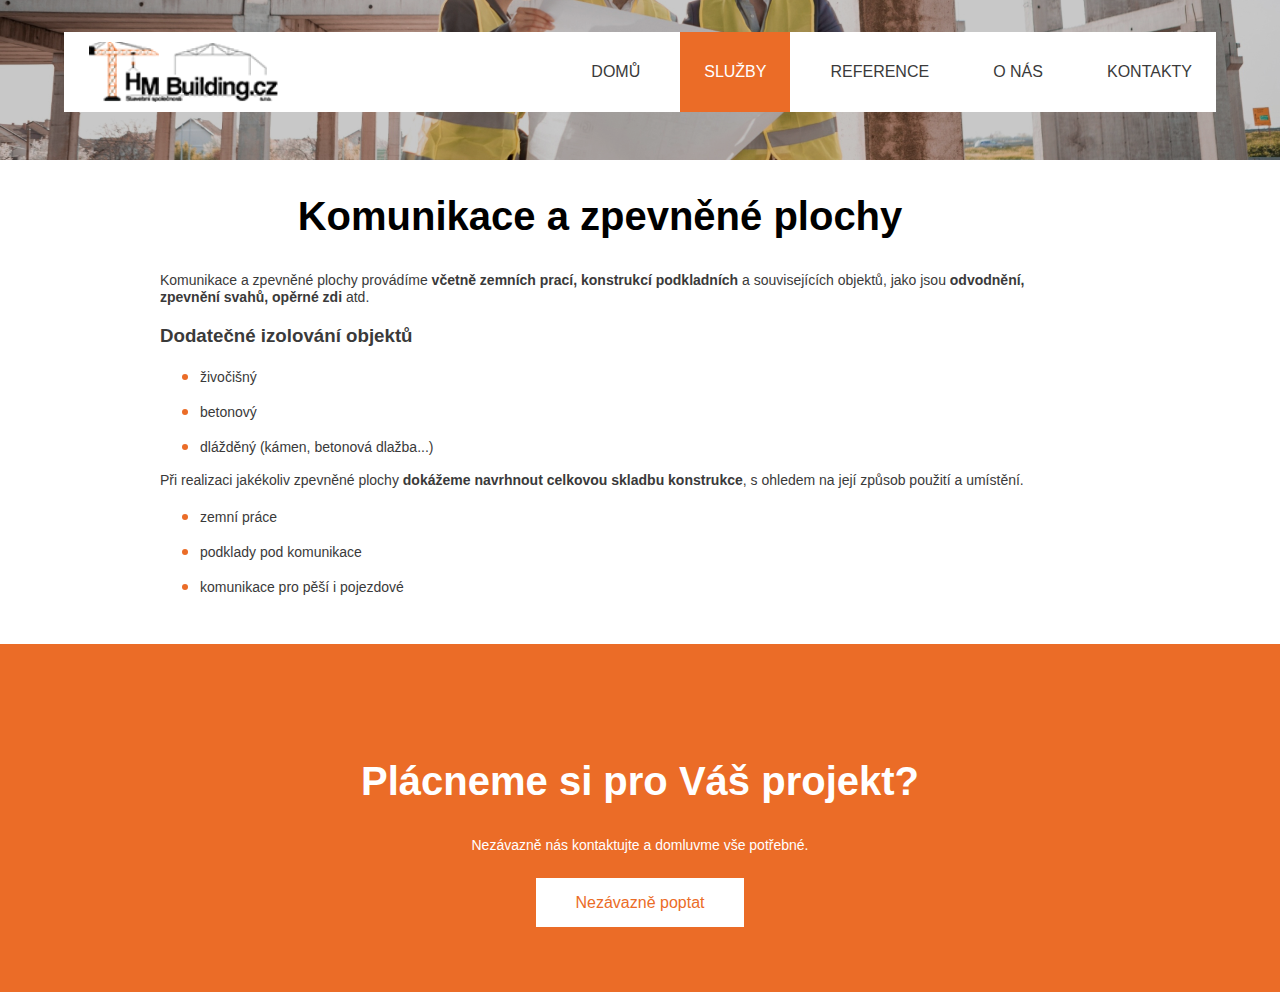
==== komunikace.html @ b9874327 "brácho proč všechno nechávám na poslední chvíli :(" ====
<!DOCTYPE html>
<html lang="cs">
<head>
    <meta charset="UTF-8">
    <meta http-equiv="X-UA-Compatible" content="IE=edge">
    <meta name="viewport" content="width=device-width, initial-scale=1.0">
    <link rel="stylesheet" href="./css/normalize.css">
    <link rel="stylesheet" href="./css/main.css">
    <title>HM Building.cz s.r.o.</title>
</head>
<body>
    <header>
        <div class="title__small">
                <div class="navbar">
            <img src="./media/logo.png" alt="logo" class="logo">
                    <ul class="menu">
                        <li><a href="./index.html" >DOMŮ</a></li>
                        <li><a href="./index.html#popis" class="active">SLUŽBY</a></li>
                        <li><a href="./reference.html">REFERENCE</a></li>
                        <li><a href="./onas.html" >O NÁS</a></li>
                        <li><a href="./kontakt.html">KONTAKTY</a></li>                
                    </ul>
                </div>
                <div class="hamburger-menu">
                <img src="./media/logo.png" alt="logo" class="logo">

                </div>
        </div>
    </header>
    <div class="main">
        <h2>Komunikace a zpevněné plochy</h2>
        <p>Komunikace a zpevněné plochy provádíme <b>včetně zemních prací, konstrukcí podkladních</b> a souvisejících objektů, jako jsou <b>odvodnění, zpevnění svahů, opěrné zdi</b> atd.</p>
    <div class="reko__seznamy">
        <h3>Dodatečné izolování objektů</h3>
        <ul class="prumstav">
            <li><p>živočišný</p></li>
            <li><p>betonový</p></li>
            <li><p>dlážděný (kámen, betonová dlažba...)</p></li>
        </ul>
        <p>Při realizaci jakékoliv zpevněné plochy <b>dokážeme navrhnout celkovou skladbu konstrukce</b>, s ohledem na její způsob použití a umístění.</p>
        <ul class="prumstav">
            <li><p>zemní práce</p></li>
            <li><p>podklady pod komunikace</p></li>
            <li><p>komunikace pro pěší i pojezdové</p></li>
        </ul>
    </div>    
    </div>
    <footer class="footer">
        <h2>Plácneme si pro Váš projekt?</h2>
        <p>Nezávazně nás kontaktujte a domluvme vše potřebné.</p>
        <div class="btn4"><a class="btn4__content" href="./kontakt.html">Nezávazně poptat</a></div>


    </footer>
    
    
</body>
</html>
---- css/main.css ----
:root{
    --black: #000000DE;
    --darkgray: #3a3a3a;
    --orange: #EB6C27;
    --gray: #8888;
    --white: #ffff;
}


html {
    font-family: 'Open Sans', sans-serif;
    margin: 0px;
}
.title {
    background-image: url(../media/pageheader-1920w.jpg);
    background-color: rgb(200, 200, 200);
    background-blend-mode: multiply;
    min-height: 43rem;
    background-position: center;
    background-repeat: no-repeat;
    background-size:cover;
    position: relative;
    padding-top: 3rem;
}
.title__small {
    background-image: url(../media/pageheader-1920w.jpg);
    background-color: rgb(200, 200, 200);
    background-blend-mode: multiply;
    min-height: 8rem;
    background-position: center;
    background-repeat: no-repeat;
    background-size:cover;
    background-position-y:center;
    padding-top: 2rem;
}
p{
    color:var(--darkgray);
    font-size: 14px;
    line-height: 17px;
    font-weight: 400;
}

p > mark{
    color:var(--black);
    background-color: rgba(0, 0, 0, 0);
    font-weight: bold;
}
.title > h1{
    display: flex;
    font-weight: 800;
    font-size: 5rem;
    line-height: 41px;
    color: var(--white);
    justify-content: center;
    align-items: center;
}

.title > h2 {
    display: flex;
    font-weight:300;
    font-size: 3rem;
    line-height: 27px;
    color: var(--white);
    justify-content: center;
    align-items: center;
}
.title > div > a {
    font-weight:300;
    font-size: 1.5em;
    padding: 1rem;
    margin-top: 1rem;
    color: var(--white);
    background-color: #EB6C27;
    text-decoration: none;
}
.title > div {
    text-align: center;
}
.popis {
    text-align: center;
}
.popis > h2{
    font-weight: 700;
    font-size: 3rem;
}
.popis p {
    max-width: 44rem;
    margin-left: auto;
    margin-right: auto;
}

.popis > h2 > mark{
    color: var(--orange);
    background-color: var(--white);
}

.banner > h2{
    font-weight: 700;
    font-size: 17px;
    line-height: 21px;
}

.gallery2 > h2{
    font-weight: 700;
    font-size: 22px;
    line-height: 30px;
}
.gallery2 > p{
    font-weight: 400;
    font-size: 12px;
    line-height: 16px;
}



.header > img{
    width: 127px;
    height: 44px;
}

.logo{
    display: flex;
    height: 75%;
    margin-right: auto;
    align-self: center;
}
.navbar {
    position: initial;
    width: fit-content;
    display: flex;
    list-style-type: none;
    height: 5rem;
    background-color: #ffffff;
    margin-left: auto;
    margin-right: auto;
    overflow: hidden;
    width: 90%;
    margin-bottom: 18rem;
}
.menu {
    display: flex;
    list-style-type: none;
    justify-content: center;
    align-items: center;
    margin: 0px;
    height: 5rem;

}
.menu > li {
    display: inline-block;

}
.menu > li a {
    margin-left: 1rem;
    text-decoration: none;
    color: var(--darkgray);
    padding-top: 3rem;
    padding-bottom: 3rem;
    padding-left: 1.5rem;
    padding-right: 1.5rem;
}
.active {
    color: white;
    background-color: #EB6C27;
}
li > a.active {
    color:white;
}
.galerie__item {
    display: inline-flex;
    width: 70%;
    margin-top: 1rem;
    margin-bottom: 1rem;
}
.galerie__item_inverted {
    display: inline-flex;
    width: 70%;
    flex-direction: row-reverse;
    margin-top: 1rem;
    margin-bottom: 1rem;
}
.galerie__item > img, .galerie__item_inverted > img{
    width: 50%;
    border-radius: 0px 0px 50px 0px;
}
.galerie__item_inverted > img{
    width: 50%;
    border-radius: 0px 0px 0px 50px;
}
.galerie__item .galerie__item_text {
    width: 100%;
    text-align: left;
    margin-left: 3rem;
}
.galerie__item_inverted .galerie__item_text {
    margin-right: 3rem;
    text-align: left;
    width: 100%;
}
.galerie__item_text .btn__vice{
    color: #EB6C27;
    background-color: white;
    border: 2px #EB6C27 dashed;
    padding: 0.7rem;
    margin-top: 2rem;
    text-decoration: none;
}
.galerie {
    text-align: center;
}
.galerie__item_div {
    margin-top: 2rem;
}
.banner {
    background-image: url(../media/background-CTAblock-4460w.jpg);
    background-color: #787878;
    background-blend-mode: multiply;
    background-size: cover;
    background-clip: border-box;
    background-position-y: center;
}

.banner__content {
    color: white;
    font-weight: bold;
    padding: 9rem;
    font-size: 0.8rem;
}
.banner .btn2 {
    padding: 1rem;
    padding-left: 4rem;
    padding-right: 4rem;
    background-color: #EB6C27;
    font-weight: 200;
    color: white;
}
.ref{
    display: flex;
    flex-direction: column;
    justify-content: center;
    align-items: center;
    text-align: center;
	
}
.ref .btn--primary-new{
    padding: 12px 50px;
}
.ref__contents{
    display: flex;
    flex-wrap: wrap;
    gap: 30px;
    justify-content: center;
    margin-top: 2em;
	margin-bottom: 80px;
}
.ref-content{
    position: relative;
    width: 30rem;
    margin: 0;
}
.ref-content__img{
    display: block;
    width: 100%;
}

.ref-content__active {
    position: absolute;

    top: 0;
    left: 0;
    height: 100%;
    width: 100%;
    visibility: hidden;
    
    background-color: rgba(235, 108, 27, 0.8);

    display: flex;
    align-items: center;
    flex-direction: column;
    justify-content: center;
}
.ref-content:hover .ref-content__active {
    visibility: visible;
}
.ref--text{
    max-width: 50%;
}
.ref-content__active p, h3 {
    color: white;
}
.btn3 {
    text-align: center;
}
.btn3__content{
    padding: 1rem;
    background-color: #EB6C27;
    color: white;
}
footer {
    background-color: #EB6C27;
    padding: 5rem;
    margin-top: 3rem;
}
footer p, footer h2, footer h3, footer h4 {
    background-color: #EB6C27;
    color: white;
    text-align: center;
} 
@media screen and (min-width: 1055px){
    .main h2 {
        text-align: center;
    }
    .main {
        margin-left: 10rem;
        margin-right: 15rem;
    }
    .hamburger-menu {
        display: none;
    }
    .ref__popis {
        text-align: center;
    }
    .title__small_index {
        display: none;
    }
    .hamburger {
        display: none;
    }
    .kontakt__text {
        text-align: center;
        font-size: 1rem;
        margin-bottom: 5rem;
        margin-top: 5rem;
    }
    .kontakt__content {
        display: inline-flex;
        width: 100%;
        align-items: center;
        margin-left: auto;
        margin-right: auto;
    }
    .kontakt__content_udaje {
        font-weight: bold;
        height: 100%;
        width: 50%;
        padding: 0px;
    }
    .kontakt__content_udaje li {
        margin-top: 2rem;
        list-style: none;
    }
    .kontakt__content_udaje li a {
        text-decoration: none;
        color: #EB6C27;
    
    }
    .kontakt__main {
        text-align: center;
    }
    .icon_circle {
        display: flex;
        align-items: center;
        margin-left: 10rem;
        color: #EB6C27;
        font-size: 1.5rem;
    }
    .icon_circle::before {
        display: flex;
        background-color: var(--orange);
        padding: 1rem;
        border-radius: 100%;
        float: left;
        width: 1.5rem;
        height: 1.5rem;
        margin-right: 2rem;
    }
    .call::before {
        content: url(../media/call_24px_outlined.svg);
    }
    .mail::before {
        content: url(../media/email_24px_outlined.svg);
    }
    .location::before {
        content: url(../media/location_on_24px_outlined.svg);
    }
    .kontakt__content_img {
        width: 50%;
        float: right;
        background: linear-gradient(0deg, rgba(235, 108, 39, 0.6), rgba(235, 108, 39, 0.6));
    }
    .kontakt__content_img_white {
        display: none;
    }
    .kontakt__content_orange {
        position:relative;
        background-color: #EB6C27;
        background-position-x: right;
    }
    .kontakt__main h2 {
        font-size: 3rem;
    }
    .kontakt__formular {
        margin-left: 10rem;
        text-align: left;
    }
    .kontakt__btn3 {
        text-align: left;
        margin-top: 2rem;
        margin-bottom: 10rem;
    }
    .kontakt__btn3 a {
        text-decoration: none;
    }
    
    .kontakt__formular_nabidkanadpis {
        display: block;
    }
    .kontakt__formular input {
        width: 25rem;
        height: 3rem;
        text-align: left;
        border: 2px #EB6C27 solid;
    }
    .kontakt__formular_nabidka select{
        padding-left: 0.2rem;
        width: 25.5rem;
        height: 3.375rem;
        text-align: left;
        border: 2px #EB6C27 solid;
    }
    .kontakt__formular p, .kontakt__formular label {
        font-weight: bold;
        font-size: 1rem;
        margin-bottom: 1rem;
        margin-top: 1rem;
        color: var(--black);
    }
    .kontakt__formular textarea {
        border: 2px #EB6C27 solid;
        width: 25rem;
        height: 3rem;
    }
    .kontakt__formular_nadpis p, .kontakt__formular_nadpis h3 {
        margin-left: 10rem;
    }
    .kontakt__formular_nadpis p{
        margin-left: 10rem;
    }
}
.main li {
    color: #EB6C27;
    font-size: 1.5rem;
}  
@media screen and (max-width: 1055px){
    .hamburger-menu {
        position: initial;
        width: fit-content;
        display: flex;
        list-style-type: none;
        height: 5rem;
        background-color: #ffffff;
        margin-left: auto;
        margin-right: auto;
        overflow: hidden;
        width: 90%;
        
    }
    .hamburger {
    display: flex;
    align-self: center;
    flex-direction: column;
    align-items: center;
    display: none;
    text-decoration: none;
    color: var(--darkgray);
    }

    .hamburger::after {
        content: url(../media/hamburger.svg);
    }


    @media screen and (max-width: 1055px) {
        .hamburger { 
            display: flex;
        } 
        .hamburger-menu--hidden {
            z-index: -1;
        }
    }
    .logo{
        display: flex;
        height: 50%;
        margin-right: auto;
        align-self: center;
    }
    .main{
        margin-left: 1rem;
        margin-right: 1rem;
    }
    .navbar {
        display: none;
    }
    .title {
        min-height: 15rem;
        display:grid;
        grid-template-rows: 1fr 3rem 2rem;
        grid-template-columns: 1fr;
        background-size: 200%;
    }
    .title h1 {
        font-size: 170%;
        align-items: flex-end;
        margin: 0px;
    }
    .title h2 {
        font-size: 120%;
        margin: 0px;
        font-weight: 200;
    }
    .title__btn {
        display: none;
    }
    .title__small {
        background-color: white;
        background-image: none;
        min-height: 5rem;
        padding-top: 0rem;
    }
    .title__small img {
        width: 50%;
        height: 50%;
    }
    .ref__popis, .ref-content {
        margin-left: 1rem;
        margin-right: 1rem;
    }
    .galerie__item, .galerie__item_inverted {
        display:inline-block;
        width: 90%;
        margin-bottom: 2rem;
    }
    .galerie__item .galerie__item_text, .galerie__item_inverted .galerie__item_text {
        margin: 0px;
    }
    .galerie__item > img, .galerie__item_inverted > img {
        width: 100%;
    }
    .banner {
        display: flex;
        min-height: 20rem;
        align-items: center;
        padding: 1rem;
    }
    .banner__content {
        padding: 0px;
    }
    .ref-content{
        width: 80%;
    }
    .ref-content__active {
        height: 100%;
        width: 100%;
    }
    .btn4 .btn4__content{
        padding: 0.8rem;
        padding-left: 1rem;
        padding-right: 1rem;
        font-size: 0.8rem;
        width: 80%;
        background-color: white;
        color: var(--orange);
        text-decoration: none;
    }
    .kontakt__text {
        text-align: center;
    }
    .kontakt__content {
        width: 100%;
        align-items: center;
        margin-left: auto;
        margin-right: auto;
    }
    .kontakt__content_udaje {
        font-weight: bold;
        height: 100%;
        padding: 0px;
    }
    .kontakt__content_udaje li {
        margin-top: 2rem;
        list-style: none;
    }
    .kontakt__content_udaje li a {
        text-decoration: none;
        color: #EB6C27;
    
    }
    .kontakt__main {
        text-align: center;
    }
    .icon_circle {
        display: flex;
        align-items: center;
        margin-left: 1rem;
        color: #EB6C27;
        font-size: 1.5rem;
    }
    .icon_circle::before {
        display: flex;
        background-color: var(--orange);
        padding: 1rem;
        border-radius: 100%;
        float: left;
        width: 1.5rem;
        height: 1.5rem;
        margin-right: 1rem;
    }
    .call::before {
        content: url(../media/call_24px_outlined.svg);
    }
    .mail::before {
        content: url(../media/email_24px_outlined.svg);
    }
    .location::before {
        content: url(../media/location_on_24px_outlined.svg);
    }
    .kontakt__content_img {
        display: none;
    }
    .kontakt__content_img_white {
        width: 100%;
        margin-top: 2rem;
    }
    .kontakt__content_orange {
        position:relative;
        background-color: #EB6C27;
        background-position-x: right;
    }
    .kontakt__main h2{
        font-size: 2rem;
        text-align: left;
        margin-left: 1rem;
    }
    .kontakt__text{
        font-size: 1rem;
        text-align: left;
        margin-left: 1rem;
        margin-right: 1rem;
    }
    .kontakt__formular {
        margin-left: 1rem;
        text-align: left;
    }
    .kontakt__btn3 {
        text-align: left;
        margin-top: 2rem;
        margin-bottom: 10rem;
    }
    .kontakt__btn3 a {
        text-decoration: none;
    }
    
    .kontakt__formular_nabidkanadpis {
        display: block;
    }
    .kontakt__formular input {
        width: 17rem;
        height: 3rem;
        text-align: left;
        border: 2px #EB6C27 solid;
    }
    .kontakt__formular_nabidka select{
        padding-left: 0.2rem;
        width: 17.5rem;
        height: 3.375rem;
        text-align: left;
        border: 2px #EB6C27 solid;
    }
  .kontakt__formular label {
        font-weight: bold;
        font-size: 1rem;
        margin-bottom: 1rem;
        margin-top: 1rem;
        color: var(--black);
    }
    .kontakt__formular textarea {
        border: 2px #EB6C27 solid;
        width: 17rem;
        height: 7rem;
    }
    .kontakt__formular_nadpis p, .kontakt__formular_nadpis h3 {
        margin-left: 1rem;
    }
}
.btn4 {
    text-align: center;
    margin-top: 2.5rem;
}
.btn4__content{
    padding: 1rem;
    padding-left: 2.5rem;
    padding-right: 2.5rem;
    font-size: 1rem;
    background-color: white;
    color: var(--orange);
    text-decoration: none;
}
.nostavby__text {
    max-width: 58rem;
}
.banner__content h2 {
    font-size: 1.3rem;
}
.banner .btn2 {
    padding: 0.8rem;
    padding-left: 2.5rem;
    font-size: 1rem;
    padding-right: 2.5rem;
}
.banner__btn {
    margin-top: 2rem;
}
.body a {
    text-decoration: none;
}
h2 {
    font-size: 2.5rem;
}
.galerie__item h3, .galerie__item_inverted h3 {
    font-size: 2rem;
    color: #262626;
}
.icon_circle {
    text-align: left;
}
.kontakt__content {
    margin-bottom: 6rem;
}
.kontakt__formular_nadpis p, .kontakt__formular_nadpis h3 {
    color: black;
    text-align: left;
    margin-bottom: 1rem;
}
.kontakt__formular_nadpis h3 {
    font-size: 1.5rem;
}
.prumstav ul, .prumstav li {
    font-size: 1.2rem;
    color: var(--darkgray);
    list-style:disc ;
}
.prumstav li {
    color: var(--orange);
}
.reko__seznamy h3 {
    color: var(--darkgray);
    font-weight: bold;
}
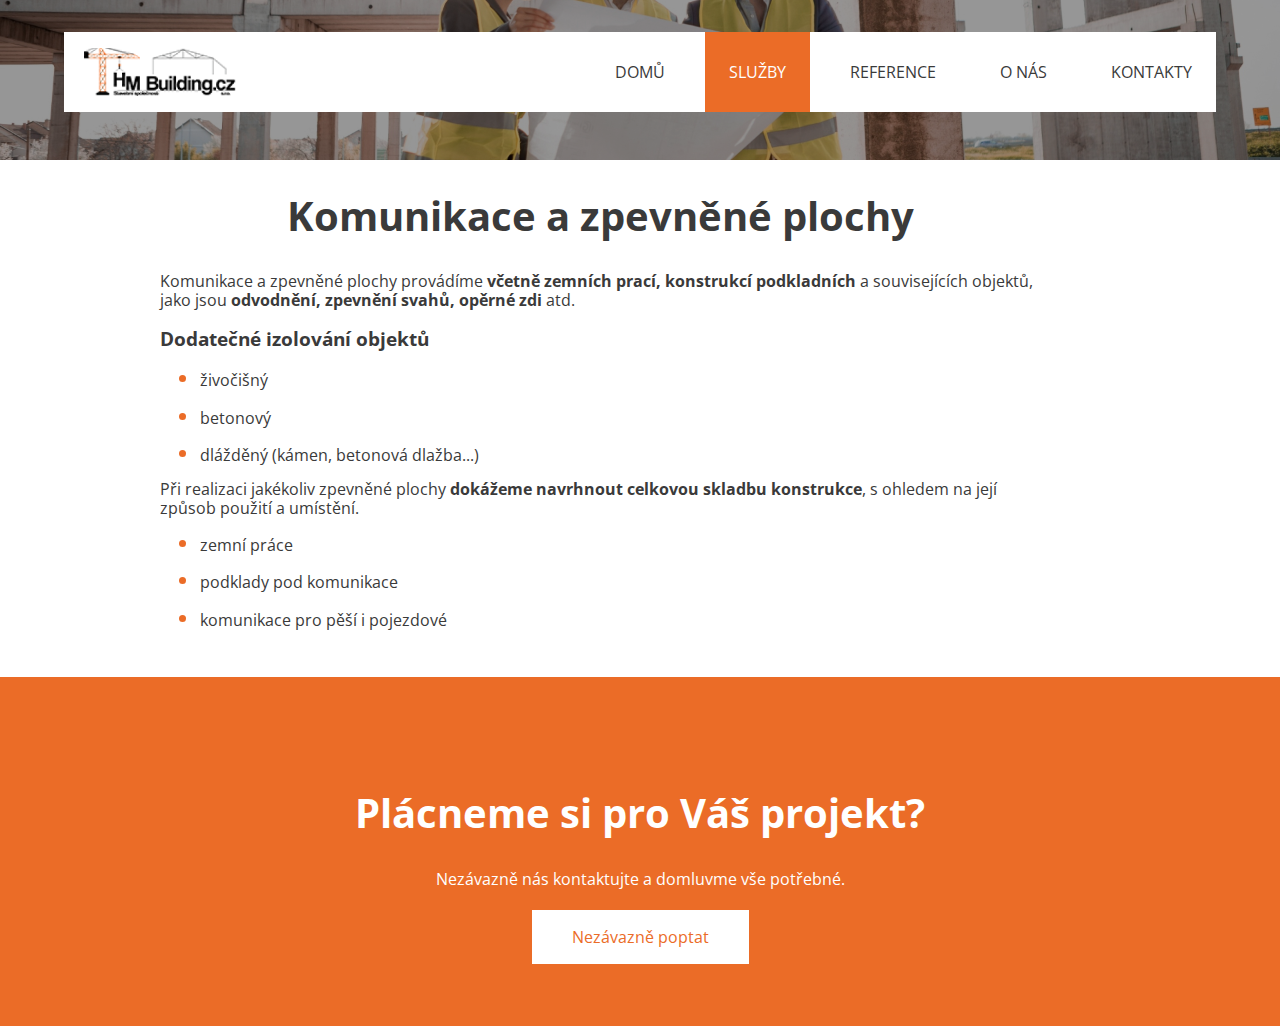
==== commit 7bf79dec: "už nevim no fakt" ====
--- a/komunikace.html
+++ b/komunikace.html
@@ -12,7 +12,7 @@
     <header>
         <div class="title__small">
                 <div class="navbar">
-            <img src="./media/logo.png" alt="logo" class="logo">
+                    <a href="./index.html" class="logo__odkaz"><img src="./media/logo.png" alt="logo" class="logo"></a>
                     <ul class="menu">
                         <li><a href="./index.html" >DOMŮ</a></li>
                         <li><a href="./index.html#popis" class="active">SLUŽBY</a></li>
--- a/css/main.css
+++ b/css/main.css
@@ -1,3 +1,4 @@
+@import url('https://fonts.googleapis.com/css2?family=Open+Sans:ital,wght@0,300;0,400;0,500;0,600;0,700;0,800;1,300;1,400;1,500;1,600;1,700;1,800&display=swap');
 :root{
     --black: #000000DE;
     --darkgray: #3a3a3a;
@@ -5,15 +6,13 @@
     --gray: #8888;
     --white: #ffff;
 }
-
-
 html {
-    font-family: 'Open Sans', sans-serif;
-    margin: 0px;
+    font-family: 'Open Sans';
+    font-size: 1rem;
 }
 .title {
     background-image: url(../media/pageheader-1920w.jpg);
-    background-color: rgb(200, 200, 200);
+    background-color: rgb(150, 150, 150);
     background-blend-mode: multiply;
     min-height: 43rem;
     background-position: center;
@@ -24,7 +23,7 @@
 }
 .title__small {
     background-image: url(../media/pageheader-1920w.jpg);
-    background-color: rgb(200, 200, 200);
+    background-color: rgb(150, 150, 150);
     background-blend-mode: multiply;
     min-height: 8rem;
     background-position: center;
@@ -35,8 +34,7 @@
 }
 p{
     color:var(--darkgray);
-    font-size: 14px;
-    line-height: 17px;
+    font-size: 1rem;
     font-weight: 400;
 }
 
@@ -45,26 +43,21 @@
     background-color: rgba(0, 0, 0, 0);
     font-weight: bold;
 }
-.title > h1{
-    display: flex;
+.title__hlavni_nadpis{
     font-weight: 800;
     font-size: 5rem;
-    line-height: 41px;
     color: var(--white);
-    justify-content: center;
-    align-items: center;
-}
-
-.title > h2 {
-    display: flex;
+    text-align: center;
+}
+
+.title__hlavni_nadpis > span {
+    display:block;
+    margin-top: 3rem;
     font-weight:300;
     font-size: 3rem;
-    line-height: 27px;
     color: var(--white);
-    justify-content: center;
-    align-items: center;
-}
-.title > div > a {
+}
+.title__btn-popis {
     font-weight:300;
     font-size: 1.5em;
     padding: 1rem;
@@ -73,9 +66,10 @@
     background-color: #EB6C27;
     text-decoration: none;
 }
-.title > div {
+.title__btn {
     text-align: center;
 }
+
 .popis {
     text-align: center;
 }
@@ -94,39 +88,21 @@
     background-color: var(--white);
 }
 
-.banner > h2{
+.banner__content h2{
     font-weight: 700;
-    font-size: 17px;
-    line-height: 21px;
-}
-
-.gallery2 > h2{
-    font-weight: 700;
-    font-size: 22px;
-    line-height: 30px;
-}
-.gallery2 > p{
-    font-weight: 400;
-    font-size: 12px;
-    line-height: 16px;
-}
-
-
-
-.header > img{
-    width: 127px;
-    height: 44px;
-}
-
-.logo{
+    font-size: 1.5rem;
+    color: white;
+}
+
+
+.logo__odkaz {
     display: flex;
-    height: 75%;
+    height: 60%;
     margin-right: auto;
     align-self: center;
 }
 .navbar {
     position: initial;
-    width: fit-content;
     display: flex;
     list-style-type: none;
     height: 5rem;
@@ -153,6 +129,7 @@
 .menu > li a {
     margin-left: 1rem;
     text-decoration: none;
+    text-transform: uppercase;
     color: var(--darkgray);
     padding-top: 3rem;
     padding-bottom: 3rem;
@@ -169,6 +146,7 @@
 .galerie__item {
     display: inline-flex;
     width: 70%;
+    height: 70%;
     margin-top: 1rem;
     margin-bottom: 1rem;
 }
@@ -179,31 +157,31 @@
     margin-top: 1rem;
     margin-bottom: 1rem;
 }
-.galerie__item > img, .galerie__item_inverted > img{
+.galerie__item  img, .galerie__item_inverted  img{
     width: 50%;
     border-radius: 0px 0px 50px 0px;
 }
-.galerie__item_inverted > img{
+.galerie__item_inverted  img{
     width: 50%;
     border-radius: 0px 0px 0px 50px;
 }
 .galerie__item .galerie__item_text {
-    width: 100%;
     text-align: left;
     margin-left: 3rem;
 }
 .galerie__item_inverted .galerie__item_text {
     margin-right: 3rem;
     text-align: left;
-    width: 100%;
 }
 .galerie__item_text .btn__vice{
     color: #EB6C27;
     background-color: white;
-    border: 2px #EB6C27 dashed;
     padding: 0.7rem;
+    padding-left: 2rem;
+    padding-right: 2rem;
     margin-top: 2rem;
     text-decoration: none;
+    background-image: url("data:image/svg+xml,%3csvg width='100%25' height='100%25' xmlns='http://www.w3.org/2000/svg'%3e%3crect width='100%25' height='100%25' fill='none' stroke='%23EB6C27FF' stroke-width='3' stroke-dasharray='15%2c 10' stroke-dashoffset='31' stroke-linecap='square'/%3e%3c/svg%3e");
 }
 .galerie {
     text-align: center;
@@ -211,6 +189,7 @@
 .galerie__item_div {
     margin-top: 2rem;
 }
+
 .banner {
     background-image: url(../media/background-CTAblock-4460w.jpg);
     background-color: #787878;
@@ -234,60 +213,7 @@
     font-weight: 200;
     color: white;
 }
-.ref{
-    display: flex;
-    flex-direction: column;
-    justify-content: center;
-    align-items: center;
-    text-align: center;
-	
-}
-.ref .btn--primary-new{
-    padding: 12px 50px;
-}
-.ref__contents{
-    display: flex;
-    flex-wrap: wrap;
-    gap: 30px;
-    justify-content: center;
-    margin-top: 2em;
-	margin-bottom: 80px;
-}
-.ref-content{
-    position: relative;
-    width: 30rem;
-    margin: 0;
-}
-.ref-content__img{
-    display: block;
-    width: 100%;
-}
-
-.ref-content__active {
-    position: absolute;
-
-    top: 0;
-    left: 0;
-    height: 100%;
-    width: 100%;
-    visibility: hidden;
-    
-    background-color: rgba(235, 108, 27, 0.8);
-
-    display: flex;
-    align-items: center;
-    flex-direction: column;
-    justify-content: center;
-}
-.ref-content:hover .ref-content__active {
-    visibility: visible;
-}
-.ref--text{
-    max-width: 50%;
-}
-.ref-content__active p, h3 {
-    color: white;
-}
+
 .btn3 {
     text-align: center;
 }
@@ -319,6 +245,9 @@
     }
     .ref__popis {
         text-align: center;
+        max-width: 45rem;
+        margin-left: auto;
+        margin-right: auto;
     }
     .title__small_index {
         display: none;
@@ -334,7 +263,6 @@
     }
     .kontakt__content {
         display: inline-flex;
-        width: 100%;
         align-items: center;
         margin-left: auto;
         margin-right: auto;
@@ -445,6 +373,65 @@
     }
     .kontakt__formular_nadpis p{
         margin-left: 10rem;
+    }
+    .galerie__item_img {
+        flex-basis: 50%;
+        width: 100%;
+        height: 100%;
+    }
+    .ref{
+        display: flex;
+        flex-direction: column;
+        justify-content: center;
+        align-items: center;
+        text-align: center;
+        
+    }
+    .ref .btn--primary-new{
+        padding: 12px 50px;
+    }
+    .ref__contents{
+        display: flex;
+        flex-wrap: wrap;
+        gap: 30px;
+        justify-content: center;
+        margin-top: 2em;
+        margin-bottom: 80px;
+    }
+    .ref-content{
+        position: relative;
+        width: 30rem;
+        margin: 0;
+    }
+    .ref-content__img{
+        display: block;
+        width: 100%;
+    }
+    
+    .ref-content__active {
+        position: absolute;
+        text-decoration: none;
+        top: 0;
+        left: 0;
+        height: 100%;
+        width: 100%;
+        visibility: hidden;
+        
+        background-color: rgba(235, 108, 27, 0.8);
+    
+        display: flex;
+        align-items: center;
+        flex-direction: column;
+        justify-content: center;
+    }
+    .ref-content:hover .ref-content__active {
+        visibility: visible;
+    }
+    .ref--text{
+        max-width: 50%;
+    }
+    .ref-content__active p, .ref-content__active h3 {
+        color: white;
     }
 }
 .main li {
@@ -504,17 +491,16 @@
     .title {
         min-height: 15rem;
         display:grid;
-        grid-template-rows: 1fr 3rem 2rem;
+        grid-template-rows: 1fr;
         grid-template-columns: 1fr;
         background-size: 200%;
     }
-    .title h1 {
-        font-size: 170%;
-        align-items: flex-end;
-        margin: 0px;
-    }
-    .title h2 {
-        font-size: 120%;
+    .title__hlavni_nadpis {
+        font-size:2rem;
+        margin-top: auto;
+    }
+    .title__hlavni_nadpis span {
+        font-size: 1.2rem;
         margin: 0px;
         font-weight: 200;
     }
@@ -544,7 +530,7 @@
         margin: 0px;
     }
     .galerie__item > img, .galerie__item_inverted > img {
-        width: 100%;
+        height: 100%;
     }
     .banner {
         display: flex;
@@ -558,9 +544,10 @@
     .ref-content{
         width: 80%;
     }
-    .ref-content__active {
-        height: 100%;
-        width: 100%;
+    .ref-content__active h3 {
+        width: 98%;
+        margin-left: auto;
+        margin-right: auto;
     }
     .btn4 .btn4__content{
         padding: 0.8rem;
@@ -691,6 +678,57 @@
     .kontakt__formular_nadpis p, .kontakt__formular_nadpis h3 {
         margin-left: 1rem;
     }
+
+    .ref .btn--primary-new{
+        padding: 12px 50px;
+    }
+    .ref__contents{
+        display: flex;
+        flex-wrap: wrap;
+        gap: 30px;
+        justify-content: center;
+        margin-top: 2em;
+        margin-bottom: 80px;
+    }
+    .ref-content{
+        position: relative;
+        width: 30rem;
+        margin: 0;
+    }
+    .ref-content__img{
+        display: block;
+        width: 90%;
+        margin-left: auto;
+        margin-right: auto;
+    }
+    
+    .ref-content__active {
+        text-decoration: none;
+        visibility: visible;
+        color: var(--darkgray);
+    }
+    .ref--text{
+        max-width: 50%;
+    }
+    .ref-content__active p, .ref-content__active h3 {
+        text-align: center;
+    }
+    .ref-content__active p {
+        font-size: 1rem;
+        margin-top: 1rem;
+    }
+    .ref-content__active h3 {
+        font-size: 2rem;
+        margin-bottom: 0.5rem;
+    }
+    .galerie__item  img, .galerie__item_inverted  img{
+        width: 100%;
+        border-radius: 0px 0px 50px 0px;
+    }
+    .galerie__item_inverted  img{
+        width: 100%;
+        border-radius: 0px 0px 0px 50px;
+    }
 }
 .btn4 {
     text-align: center;
@@ -709,7 +747,7 @@
     max-width: 58rem;
 }
 .banner__content h2 {
-    font-size: 1.3rem;
+    font-size: 1.5rem;
 }
 .banner .btn2 {
     padding: 0.8rem;
@@ -725,6 +763,10 @@
 }
 h2 {
     font-size: 2.5rem;
+    color: var(--darkgray);
+}
+h3 {
+    color: var(--darkgray);
 }
 .galerie__item h3, .galerie__item_inverted h3 {
     font-size: 2rem;
@@ -755,4 +797,4 @@
 .reko__seznamy h3 {
     color: var(--darkgray);
     font-weight: bold;
-}+}
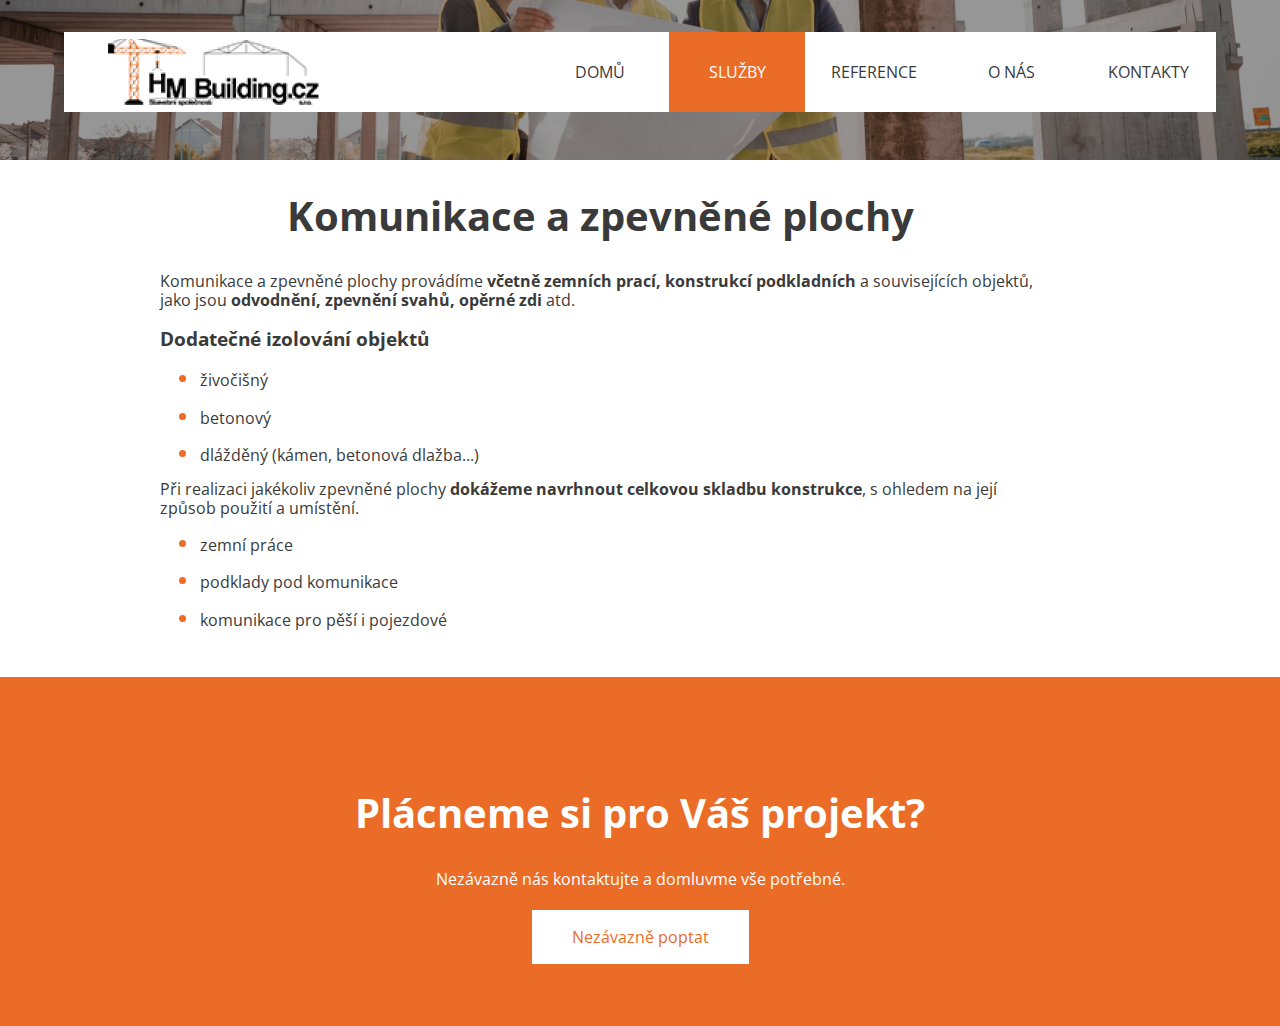
==== commit 7e62bf56: "done" ====
--- a/komunikace.html
+++ b/komunikace.html
@@ -11,22 +11,30 @@
 <body>
     <header>
         <div class="title__small">
-                <div class="navbar">
-                    <a href="./index.html" class="logo__odkaz"><img src="./media/logo.png" alt="logo" class="logo"></a>
-                    <ul class="menu">
-                        <li><a href="./index.html" >DOMŮ</a></li>
-                        <li><a href="./index.html#popis" class="active">SLUŽBY</a></li>
-                        <li><a href="./reference.html">REFERENCE</a></li>
-                        <li><a href="./onas.html" >O NÁS</a></li>
-                        <li><a href="./kontakt.html">KONTAKTY</a></li>                
-                    </ul>
-                </div>
-                <div class="hamburger-menu">
-                <img src="./media/logo.png" alt="logo" class="logo">
-
-                </div>
+            <nav class="navbar">
+                <a href="./index.html" class="logo__odkaz"><img src="./media/logo.png" alt="logo"></a>
+                <menu class="menu hamburger-menu hamburger-menu--hidden">
+                    <a href="./index.html"><li>domů</li></a>
+                    <a href="./index.html#popis" class="active"><li>služby</li></a>
+                    <a href="./reference.html"><li>reference</li></a>
+                    <a href="./onas.html"><li>o nás</li></a>
+                    <a href="./kontakt.html"><li>kontakty</li></a>                
+                </menu>
+                <a class="hamburger" href="javascript:void(0)">menu</a>
+            </nav>
         </div>
     </header>
+    <script>
+        const hamburgerButtons = document.querySelectorAll(".hamburger");
+        for (const btn of hamburgerButtons) {
+            btn.onclick = (event) => {
+                const menus = document.querySelectorAll(".hamburger-menu");
+                for (const menu of menus) {
+                    menu.classList.toggle("hamburger-menu--hidden");
+                }
+            }
+        }
+    </script>
     <div class="main">
         <h2>Komunikace a zpevněné plochy</h2>
         <p>Komunikace a zpevněné plochy provádíme <b>včetně zemních prací, konstrukcí podkladních</b> a souvisejících objektů, jako jsou <b>odvodnění, zpevnění svahů, opěrné zdi</b> atd.</p>
--- a/css/main.css
+++ b/css/main.css
@@ -32,6 +32,9 @@
     background-position-y:center;
     padding-top: 2rem;
 }
+.ref__popis h2 {
+    text-align: center;
+}
 p{
     color:var(--darkgray);
     font-size: 1rem;
@@ -97,7 +100,8 @@
 
 .logo__odkaz {
     display: flex;
-    height: 60%;
+    align-items: center;
+    margin-left: 1rem;
     margin-right: auto;
     align-self: center;
 }
@@ -113,34 +117,12 @@
     width: 90%;
     margin-bottom: 18rem;
 }
-.menu {
-    display: flex;
-    list-style-type: none;
-    justify-content: center;
-    align-items: center;
-    margin: 0px;
-    height: 5rem;
-
-}
-.menu > li {
-    display: inline-block;
-
-}
-.menu > li a {
-    margin-left: 1rem;
-    text-decoration: none;
-    text-transform: uppercase;
-    color: var(--darkgray);
-    padding-top: 3rem;
-    padding-bottom: 3rem;
-    padding-left: 1.5rem;
-    padding-right: 1.5rem;
-}
+
+
 .active {
-    color: white;
     background-color: #EB6C27;
 }
-li > a.active {
+.active li {
     color:white;
 }
 .galerie__item {
@@ -233,14 +215,40 @@
     text-align: center;
 } 
 @media screen and (min-width: 1055px){
+    .menu {
+        display: flex;
+        list-style-type: none;
+        justify-content: center;
+        align-items: center;
+        margin: 0px;
+        height: 5rem;
+    
+    }
+    .menu a{
+        border-left: 1px white solid;
+        text-decoration: none;
+        text-transform: uppercase;
+        text-align: center;
+        color: var(--darkgray);
+        padding-top: 3rem;
+        padding-bottom: 3rem;
+        padding-left: 1.5rem;
+        padding-right: 1.5rem;
+        min-width: 5.5rem;
+    }
     .main h2 {
         text-align: center;
+    }
+    .menu li a {
+        display: inline;
+        min-width: 10rem;
+        width: 100%;
     }
     .main {
         margin-left: 10rem;
         margin-right: 15rem;
     }
-    .hamburger-menu {
+    .hamburger {
         display: none;
     }
     .ref__popis {
@@ -249,12 +257,11 @@
         margin-left: auto;
         margin-right: auto;
     }
+    
     .title__small_index {
         display: none;
     }
-    .hamburger {
-        display: none;
-    }
+    
     .kontakt__text {
         text-align: center;
         font-size: 1rem;
@@ -434,23 +441,42 @@
         color: white;
     }
 }
+
 .main li {
     color: #EB6C27;
     font-size: 1.5rem;
 }  
-@media screen and (max-width: 1055px){
+@media screen and (max-width: 1054px){
+    .menu a {
+        display: flex;
+        text-decoration: none;
+        text-transform: uppercase;
+        color: var(--darkgray);
+        padding-top: 3rem;
+        padding-bottom: 3rem;
+        width: 100%;
+        border-bottom: 1px black solid;
+        background-color: white;
+        overflow: hidden;
+        justify-content: center;
+        align-items: center;
+    }
+    .menu a.active {
+        background-color: var(--orange);
+    }
+    .active li {
+        color: white;
+    }
     .hamburger-menu {
-        position: initial;
-        width: fit-content;
-        display: flex;
-        list-style-type: none;
-        height: 5rem;
-        background-color: #ffffff;
-        margin-left: auto;
-        margin-right: auto;
-        overflow: hidden;
-        width: 90%;
-        
+        display: flex;
+        flex-direction: column;
+        position: absolute;
+        margin-top: 5rem;
+        background-color: white;
+        margin-left: 0px;
+        width: 100%;
+        padding: 0px;
+        z-index: 1;
     }
     .hamburger {
     display: flex;
@@ -461,19 +487,22 @@
     text-decoration: none;
     color: var(--darkgray);
     }
-
+    .title__small .navbar {
+        margin-bottom: 2rem;
+    }
     .hamburger::after {
         content: url(../media/hamburger.svg);
     }
-
-
-    @media screen and (max-width: 1055px) {
-        .hamburger { 
-            display: flex;
-        } 
-        .hamburger-menu--hidden {
-            z-index: -1;
-        }
+    .hamburger { 
+        display: flex;
+        margin-right: 1rem;
+    } 
+    .hamburger-menu--hidden {
+        visibility: hidden;
+    }
+    .menu.hamburger-menu li {
+        display: flex;
+        flex-direction: column;
     }
     .logo{
         display: flex;
@@ -486,14 +515,18 @@
         margin-right: 1rem;
     }
     .navbar {
-        display: none;
+        width: 100%;
     }
     .title {
+        padding: 0px;
         min-height: 15rem;
         display:grid;
         grid-template-rows: 1fr;
         grid-template-columns: 1fr;
         background-size: 200%;
+    }
+    .menu li {
+        display: none;
     }
     .title__hlavni_nadpis {
         font-size:2rem;
@@ -730,6 +763,7 @@
         border-radius: 0px 0px 0px 50px;
     }
 }
+
 .btn4 {
     text-align: center;
     margin-top: 2.5rem;
